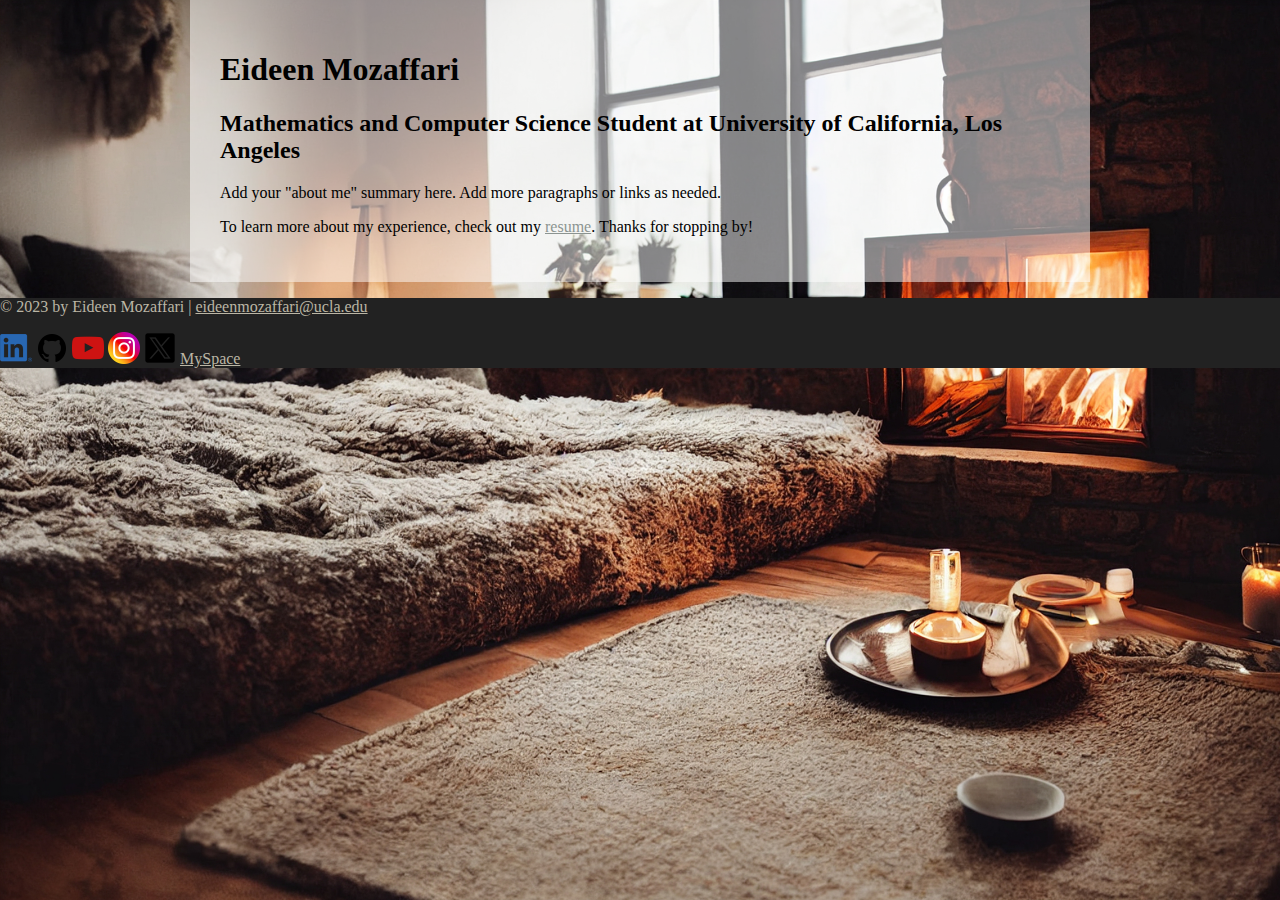
==== Portfolio/personal-site/index.html @ 9bbce8e1 "Initial Repo Setup" ====
<!DOCTYPE html>
<html lang="en" dir="ltr">
    <head>
        <meta charset="UTF-8">
        <meta name="viewport" content="width=device-width, initial-scale=1">
        <title>Eideen Mozaffari | Student</title>
        <link rel="stylesheet" href="css/styles.css">
    </head>
    <body class="home">
        <!--  //  INTRO  //  -->
        <div class="content-wrapper">
            <header>
                <!-- Start content edits below this line.-->
                <h1>Eideen Mozaffari</h1>
                <h2>Mathematics and Computer Science Student at University of California, Los Angeles</h2>

                <!-- End content edits here. -->
            </header>

            <!--  //  ABOUT ME  //  -->
            <main>
                <!-- Start content edits below this line. -->
                <p>Add your "about me" summary here. Add more paragraphs or links as needed.</p>
                <p>To learn more about my experience, check out my <a href="resume.html"> resume</a>. Thanks for stopping by!</p>

                <!-- End content edits here. -->
            </main>
        </div>

        <!--  //  FOOTER INFO, SOCIAL MEDIA  //  -->
        <footer>
            <!-- Start content edits below this line. -->
            <p>© 2023 by Eideen Mozaffari | <a href="malito:eideenmozaffari@ucla.edu">eideenmozaffari@ucla.edu</a></p>

            <!-- Add or remove any networks-->
            <ul class="socials">
                <li>
                    <a href="https://www.linkedin.com/in/eideen-mozaffari-04060b251/" target="_blank"><img src="images/icon-logo-linkedin.png" alt="My LinkedIn Account"></a>
                </li>
                <li>
                    <a href="https://github.com/EideenMoz" target="_blank"><img src="images/211904_social_github_icon.png" alt="My GitHub Account"></a>
                </li>
                <li>
                    <a href="https://www.youtube.com/channel/UC9W_M8634O5XpKN0y9t8lrw" target="_blank"><img src="images/1298778_youtube_play_video_icon.png" alt="My Youtube Channel"></a>
                </li>
                <li>
                    <a href="https://www.instagram.com/eideenmozaffari/?hl=en" target="_blank"><img src="images/3225191_app_instagram_logo_media_popular_icon.png" alt="My Instagram Account"></a>
                </li>
                <li>
                    <a href="https://twitter.com/mozaffarieideen" target="_blank"><img src="images/11053969_x_logo_twitter_new_brand_icon.png" alt="My Twitter Account"></a>
                </li>
                <li>
                    <a href="#" target="_blank">MySpace</a>
                </li>
            </ul>
            <!-- End content edits here. -->
        </footer>
    </body>
</html>
---- Portfolio/personal-site/css/styles.css ----
/* body is the "Selctor", background: paleturquoise is the "Declaration"
    background is a "Property"
    paleturquoise is the "Value"
 */

/*
COLOR PALETTE

Shark #2A2F33
Nomad #BBB6A5
Mantle #8C9491
Manatee #8C8C9C
Kabul #5B443E
Chestnut Rose #CD6858
Celeste #CECFCD

*/

/* GLOBAL STYLES 
--------------------------------------*/
html {
    box-sizing: border-box;
}

*,
*::before,
*::after {
  box-sizing: inherit;
}

html, body {
    height: 100%;
}

body {
    background: #2A2F33;
    color: black;
    margin: 0;
}

/* links */
a {
    color: #8C9491;
}

a:hover {
    color: #BBB6A5;
    text-decoration: none;      /* Removes the underline from the link */
}

/* Footer Links */
footer a {
    color: #BBB6A5;

}

footer a:hover {
    color: #8C9491;
}

/* buttons */
.btn {
    background: #CD6858;
    color: #BBB6A5;
    text-decoration: none;
}

.content-wrapper {
    margin: 0 auto;
    padding: 30px;
    max-width: 900px;
}

/* HOME
--------------------------------------*/
.home {
    background: url(../images/2400-comfortable-apartment-with-bright-and-cozy-interior-design.jpg) no-repeat;
    background-size: cover;
}

.home .content-wrapper {
    /* background: color / opacity */
    background: rgba(255, 255, 255, 0.5);
}

/* RESUME
--------------------------------------*/
.resume header::before {
    background: url(../images/2400-comfortable-apartment-with-bright-and-cozy-interior-design.jpg) no-repeat;
    background-position: top;
    background-size: cover;
    content: "";
    display: block;
    height: 400px;
}

/* Profile
--------------------------------------*/

/* Projects
--------------------------------------*/

/* Work Experience
--------------------------------------*/

/* Education
--------------------------------------*/

/* FOOTER
--------------------------------------*/
footer {
    background: #222222;
    color: #BBB6A5;
}

footer ul.socials {
    list-style-type: none;
    padding: 0;
}

footer ul.socials li {
    display: inline-block;
}

footer ul.socials img {
    width: 32px;
}
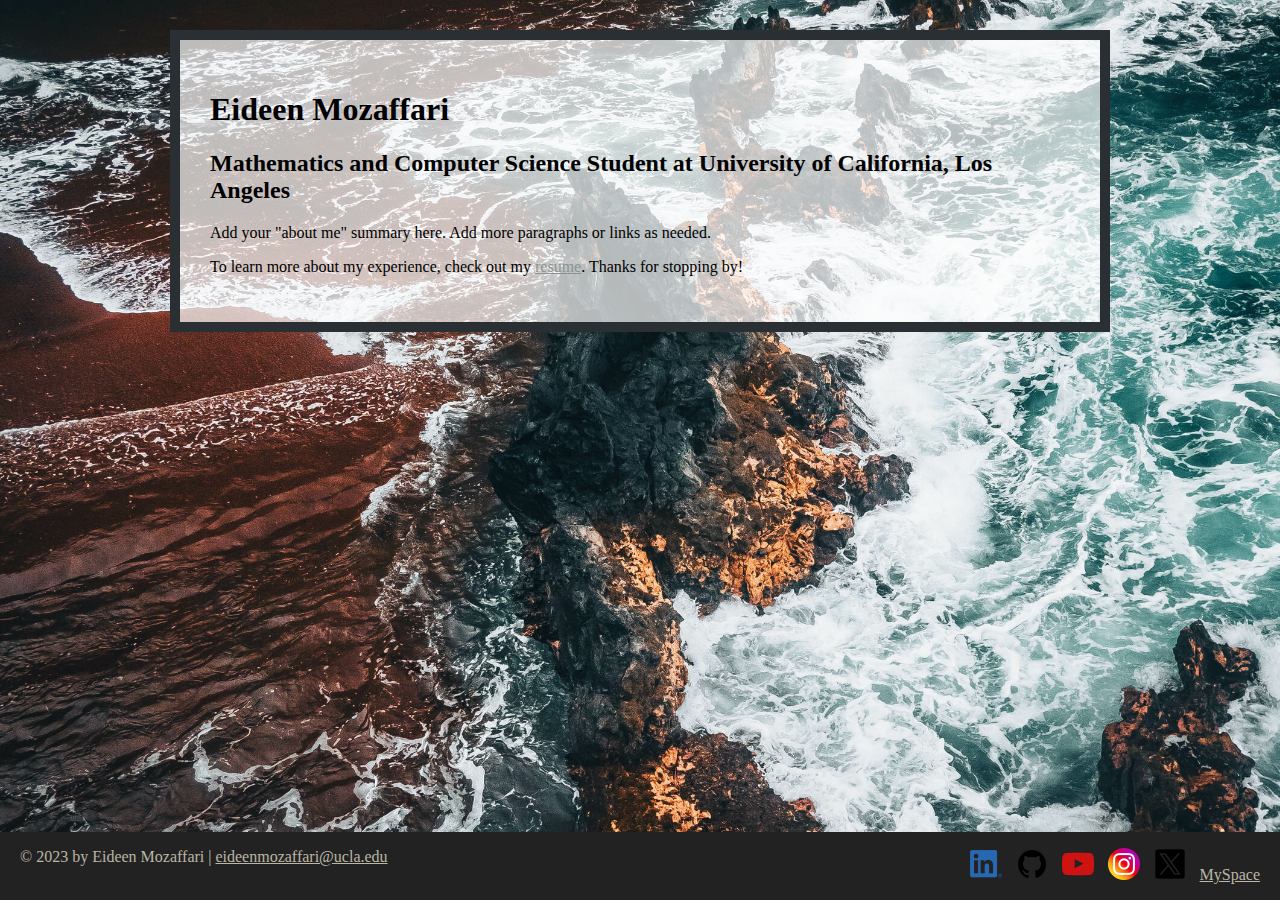
==== commit 3dc701e7: "Sticky Footer/Flex Box Additions" ====
--- a/Portfolio/personal-site/index.html
+++ b/Portfolio/personal-site/index.html
@@ -9,22 +9,24 @@
     <body class="home">
         <!--  //  INTRO  //  -->
         <div class="content-wrapper">
-            <header>
-                <!-- Start content edits below this line.-->
-                <h1>Eideen Mozaffari</h1>
-                <h2>Mathematics and Computer Science Student at University of California, Los Angeles</h2>
+            <div class="content-bg">
+                <header>
+                    <!-- Start content edits below this line.-->
+                    <h1>Eideen Mozaffari</h1>
+                    <h2>Mathematics and Computer Science Student at University of California, Los Angeles</h2>
 
-                <!-- End content edits here. -->
-            </header>
+                    <!-- End content edits here. -->
+                </header>
 
-            <!--  //  ABOUT ME  //  -->
-            <main>
-                <!-- Start content edits below this line. -->
-                <p>Add your "about me" summary here. Add more paragraphs or links as needed.</p>
-                <p>To learn more about my experience, check out my <a href="resume.html"> resume</a>. Thanks for stopping by!</p>
+                <!--  //  ABOUT ME  //  -->
+                <main>
+                    <!-- Start content edits below this line. -->
+                    <p>Add your "about me" summary here. Add more paragraphs or links as needed.</p>
+                    <p>To learn more about my experience, check out my <a href="resume.html"> resume</a>. Thanks for stopping by!</p>
 
-                <!-- End content edits here. -->
-            </main>
+                    <!-- End content edits here. -->
+                </main>
+            </div>
         </div>
 
         <!--  //  FOOTER INFO, SOCIAL MEDIA  //  -->
--- a/Portfolio/personal-site/css/styles.css
+++ b/Portfolio/personal-site/css/styles.css
@@ -44,7 +44,7 @@
 }
 
 a:hover {
-    color: #BBB6A5;
+    color: #CD6858;
     text-decoration: none;      /* Removes the underline from the link */
 }
 
@@ -60,38 +60,69 @@
 
 /* buttons */
 .btn {
-    background: #CD6858;
-    color: #BBB6A5;
+    background: #BBB6A5;
+    color: #2A2F33;
+    padding: 5px;
     text-decoration: none;
 }
 
+/* content wrapper for both pages */
 .content-wrapper {
     margin: 0 auto;
     padding: 30px;
-    max-width: 900px;
+    max-width: 1000px;
 }
 
 /* HOME
 --------------------------------------*/
 .home {
-    background: url(../images/2400-comfortable-apartment-with-bright-and-cozy-interior-design.jpg) no-repeat;
+    background: url(../images/2400-waves-on-kaihalulu-red-sand-beach-in-maui-hawaii.jpg) no-repeat;
     background-size: cover;
+    display: flex;
+    flex-direction: column;
 }
 
 .home .content-wrapper {
+    flex-grow: 1;
+    flex-shrink: 0;
+    flex-basis: auto;
+}
+
+.content-bg {
     /* background: color / opacity */
-    background: rgba(255, 255, 255, 0.5);
+    background: rgba(255, 255, 255, 0.7);
+    padding: 30px;
+    border: 10px solid #2A2F33;
 }
 
 /* RESUME
 --------------------------------------*/
 .resume header::before {
-    background: url(../images/2400-comfortable-apartment-with-bright-and-cozy-interior-design.jpg) no-repeat;
+    background: url(../images/2400-waves-on-kaihalulu-red-sand-beach-in-maui-hawaii.jpg) no-repeat;
     background-position: top;
     background-size: cover;
     content: "";
     display: block;
-    height: 400px;
+    height: 200px;
+}
+
+.resume {
+    color: #BBB6A5;
+}
+
+.resume-section {
+    margin-bottom: 100px;
+}
+
+.resume-section h2 {
+    border-bottom: 2px dashed #BBB6A5;
+}
+
+.resume-download {
+    position: fixed;
+    top: 5px;
+    left: 5px;
+    padding: 10px;
 }
 
 /* Profile
@@ -99,6 +130,15 @@
 
 /* Projects
 --------------------------------------*/
+.project-item {
+    display: flow-root;
+    margin: 30px 0;     /* 30px top and bottom, 0px left and right */
+}
+.project-item img {
+    width: 300px;
+    float: left;
+    margin-right: 20px;
+}
 
 /* Work Experience
 --------------------------------------*/
@@ -111,6 +151,10 @@
 footer {
     background: #222222;
     color: #BBB6A5;
+    display: flex;
+    justify-content: space-between;
+    padding-left: 20px;
+    padding-right: 20px;
 }
 
 footer ul.socials {
@@ -120,12 +164,16 @@
 
 footer ul.socials li {
     display: inline-block;
+    margin-left: 10px;
 }
 
 footer ul.socials img {
     width: 32px;
 }
 
+footer ul.socials img:hover {
+    opacity: 0.3;
+}
 
 
 
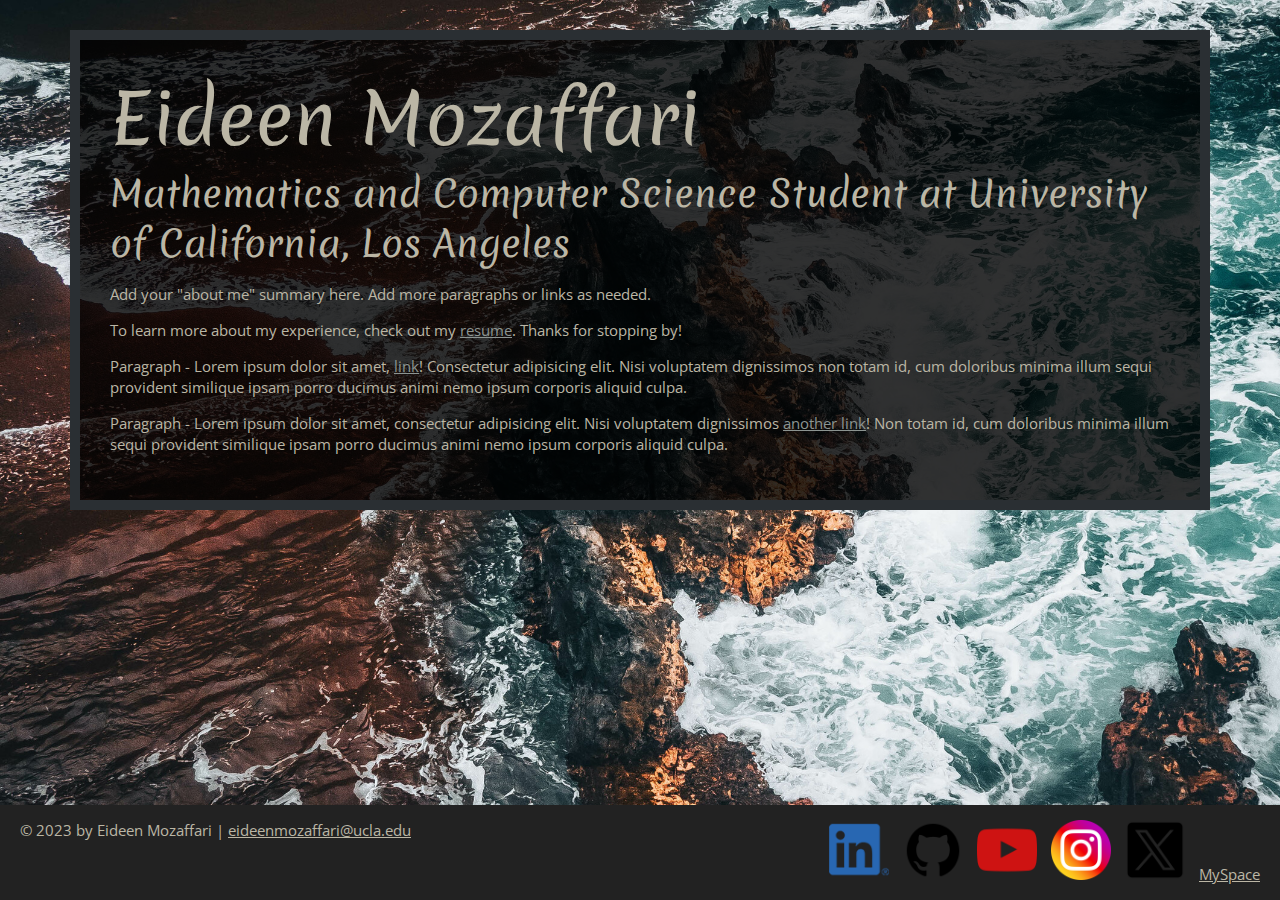
==== commit bd78c385: "Updated Fonts, Socials in Footer Width, adjusted margins in Education and Work Experience Sections" ====
--- a/Portfolio/personal-site/index.html
+++ b/Portfolio/personal-site/index.html
@@ -4,6 +4,9 @@
         <meta charset="UTF-8">
         <meta name="viewport" content="width=device-width, initial-scale=1">
         <title>Eideen Mozaffari | Student</title>
+        <link rel="preconnect" href="https://fonts.googleapis.com">
+        <link rel="preconnect" href="https://fonts.gstatic.com" crossorigin>
+        <link href="https://fonts.googleapis.com/css2?family=Merienda&family=Open+Sans&display=swap" rel="stylesheet">
         <link rel="stylesheet" href="css/styles.css">
     </head>
     <body class="home">
@@ -23,6 +26,9 @@
                     <!-- Start content edits below this line. -->
                     <p>Add your "about me" summary here. Add more paragraphs or links as needed.</p>
                     <p>To learn more about my experience, check out my <a href="resume.html"> resume</a>. Thanks for stopping by!</p>
+                    <p>Paragraph - Lorem ipsum dolor sit amet, <a href="#">link</a>! Consectetur adipisicing elit. Nisi voluptatem dignissimos non totam id, cum doloribus minima illum sequi provident similique ipsam porro ducimus animi nemo ipsum corporis aliquid culpa.</p>
+                    <p>Paragraph - Lorem ipsum dolor sit amet, consectetur adipisicing elit. Nisi voluptatem dignissimos <a href="#">another link</a>! Non totam id, cum doloribus minima illum sequi provident similique ipsam porro ducimus animi nemo ipsum corporis aliquid culpa.</p>
+
 
                     <!-- End content edits here. -->
                 </main>
--- a/Portfolio/personal-site/css/styles.css
+++ b/Portfolio/personal-site/css/styles.css
@@ -20,6 +20,7 @@
 --------------------------------------*/
 html {
     box-sizing: border-box;
+    font-size: 62.5%;       /* set default font-size to 10px */
 }
 
 *,
@@ -27,15 +28,36 @@
 *::after {
   box-sizing: inherit;
 }
-
-html, body {
+/* https://stackoverflow.com/questions/6654958/make-body-have-100-of-the-browser-height */
+html {
     height: 100%;
 }
 
 body {
+    min-height: 100%;
     background: #2A2F33;
-    color: black;
-    margin: 0;
+    margin: 0;
+    font-family: 'Open Sans', sans-serif;
+    font-size: 1.5rem;
+    line-height: 1.4;
+}
+
+h1, h2, h3 {
+    font-family: 'Merienda', cursive;
+    font-weight: 400;
+    margin: 0;
+}
+
+h1 {
+    font-size: 7rem;
+}
+
+h2 {
+    font-size: 3.6rem;
+}
+
+h3 {
+    font-size: 2.4rem;
 }
 
 /* links */
@@ -62,15 +84,20 @@
 .btn {
     background: #BBB6A5;
     color: #2A2F33;
-    padding: 5px;
     text-decoration: none;
+    text-transform: uppercase;
+    display: inline-block;
+    padding: 7px;
+    letter-spacing: 0.02em;
+    line-height: 1;
+    border-radius: 8px;
 }
 
 /* content wrapper for both pages */
 .content-wrapper {
     margin: 0 auto;
     padding: 30px;
-    max-width: 1000px;
+    max-width: 1200px;
 }
 
 /* HOME
@@ -90,7 +117,8 @@
 
 .content-bg {
     /* background: color / opacity */
-    background: rgba(255, 255, 255, 0.7);
+    background: rgba(0, 0, 0, 0.8);
+    color: #BBB6A5;
     padding: 30px;
     border: 10px solid #2A2F33;
 }
@@ -123,6 +151,7 @@
     top: 5px;
     left: 5px;
     padding: 10px;
+    font-size: 1.6rem;
 }
 
 /* Profile
@@ -142,9 +171,35 @@
 
 /* Work Experience
 --------------------------------------*/
+.work-item {
+    display: grid;
+    grid-template-columns: 300px 1fr;   /* 300px matches width of project section pictures, 1fr fills the remaining space in grid */
+    column-gap: 20px;
+    margin-top: 30px;
+    margin-bottom: 30px;
+}
+
+.work-details p {
+    margin: 0;
+}
+
+.work-summary p:first-child {
+    margin-top: 0;
+}
+
+
 
 /* Education
 --------------------------------------*/
+.education-item {
+    margin-top: 30px;
+    margin-bottom: 30px;;
+}
+
+.education-item p {
+    margin: 0;
+}
+
 
 /* FOOTER
 --------------------------------------*/
@@ -168,7 +223,7 @@
 }
 
 footer ul.socials img {
-    width: 32px;
+    width: 60px;
 }
 
 footer ul.socials img:hover {
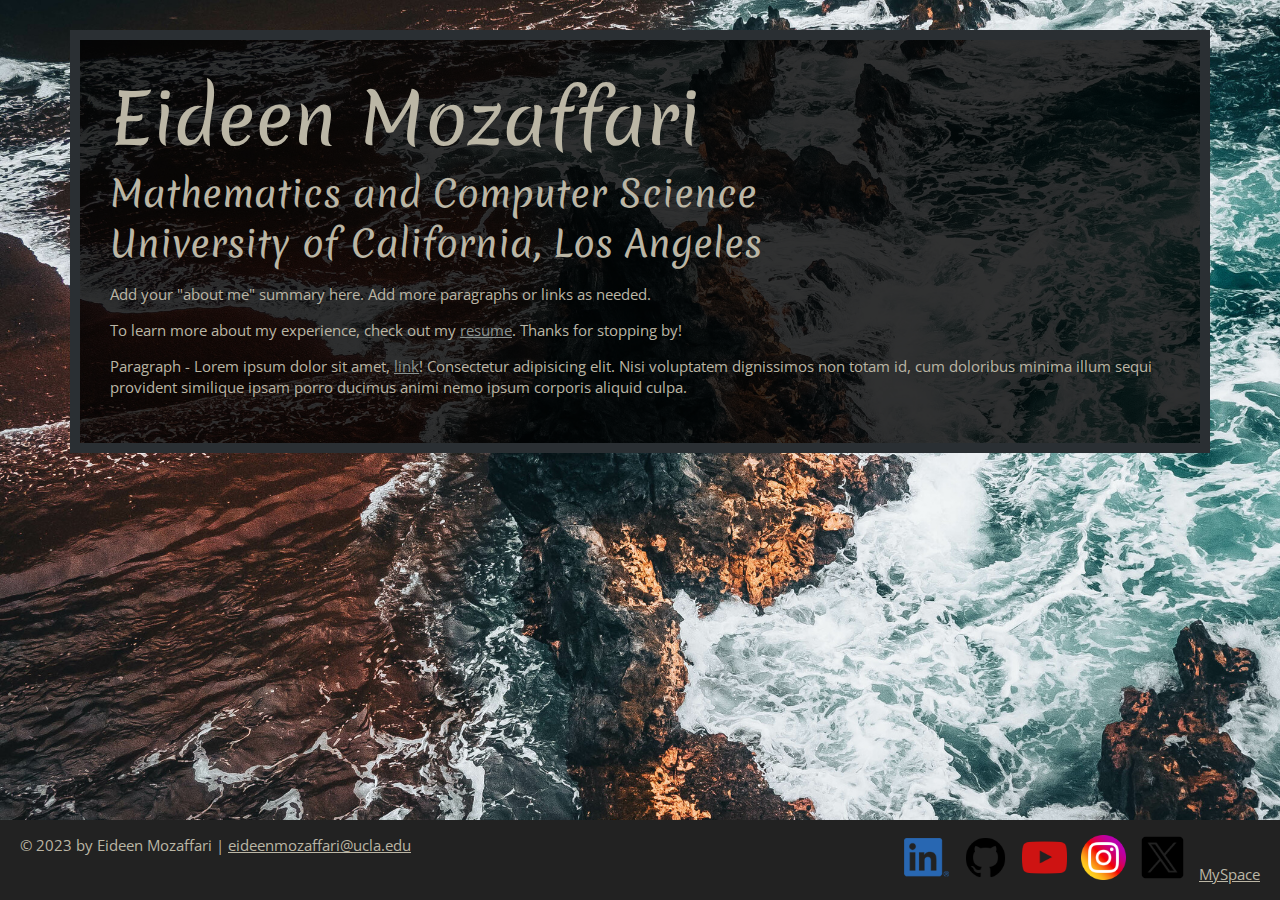
==== commit e215d41d: "Added media queries" ====
--- a/Portfolio/personal-site/index.html
+++ b/Portfolio/personal-site/index.html
@@ -16,7 +16,7 @@
                 <header>
                     <!-- Start content edits below this line.-->
                     <h1>Eideen Mozaffari</h1>
-                    <h2>Mathematics and Computer Science Student at University of California, Los Angeles</h2>
+                    <h2>Mathematics and Computer Science<br/> University of California, Los Angeles</h2>
 
                     <!-- End content edits here. -->
                 </header>
@@ -27,8 +27,6 @@
                     <p>Add your "about me" summary here. Add more paragraphs or links as needed.</p>
                     <p>To learn more about my experience, check out my <a href="resume.html"> resume</a>. Thanks for stopping by!</p>
                     <p>Paragraph - Lorem ipsum dolor sit amet, <a href="#">link</a>! Consectetur adipisicing elit. Nisi voluptatem dignissimos non totam id, cum doloribus minima illum sequi provident similique ipsam porro ducimus animi nemo ipsum corporis aliquid culpa.</p>
-                    <p>Paragraph - Lorem ipsum dolor sit amet, consectetur adipisicing elit. Nisi voluptatem dignissimos <a href="#">another link</a>! Non totam id, cum doloribus minima illum sequi provident similique ipsam porro ducimus animi nemo ipsum corporis aliquid culpa.</p>
-
 
                     <!-- End content edits here. -->
                 </main>
--- a/Portfolio/personal-site/css/styles.css
+++ b/Portfolio/personal-site/css/styles.css
@@ -123,6 +123,18 @@
     border: 10px solid #2A2F33;
 }
 
+@media screen and (max-width:650px) {
+    .home .content-wrapper {
+        padding: 10px;
+    }
+
+    .home .content-bg {
+        padding: 10px;
+    }
+}
+
+
+
 /* RESUME
 --------------------------------------*/
 .resume header::before {
@@ -154,27 +166,72 @@
     font-size: 1.6rem;
 }
 
+@media screen and (max-width:1200px) {
+    .resume-download {
+        position: absolute;
+    }
+}
+
+@media screen and (max-width:820px) {
+    .resume header::before {
+        height: 150px;
+    }
+    h1 {
+        font-size: 3.54rem;
+        margin-bottom: 10px;
+    }
+    h2 {
+        font-size: 1.673rem;
+    }
+}
+
 /* Profile
 --------------------------------------*/
 
 /* Projects
 --------------------------------------*/
 .project-item {
-    display: flow-root;
     margin: 30px 0;     /* 30px top and bottom, 0px left and right */
 }
+
 .project-item img {
     width: 300px;
-    float: left;
-    margin-right: 20px;
-}
+}
+
+@media screen and (min-width:860px) {
+    .project-item {
+        display: flow-root;
+    }
+    .project-item img {
+        float: left;
+        margin-right: 20px;
+    }
+}
+
+@media screen and (min-width:650px) and (max-width:859px) {
+    .project-wrapper {
+        display: grid;
+        grid-template-columns: repeat(2, 1fr);      /* Create two columns for our grid, equally spaceed */
+        column-gap: 20px;
+    }
+
+    .project-item img {
+        width: 100%;
+    }
+}
+
+@media screen and (max-width:500px) {
+    .project-item img {
+        width: 100%;
+        margin-bottom: 10px;
+    }
+}
+
+
 
 /* Work Experience
 --------------------------------------*/
 .work-item {
-    display: grid;
-    grid-template-columns: 300px 1fr;   /* 300px matches width of project section pictures, 1fr fills the remaining space in grid */
-    column-gap: 20px;
     margin-top: 30px;
     margin-bottom: 30px;
 }
@@ -183,10 +240,17 @@
     margin: 0;
 }
 
-.work-summary p:first-child {
-    margin-top: 0;
-}
-
+@media screen and (min-width:860px) {
+    .work-item {
+        display: grid;
+        grid-template-columns: 300px 1fr;   /* 300px matches width of project section pictures, 1fr fills the remaining space in grid */
+        column-gap: 20px;
+    }
+
+    .work-summary p:first-child {
+        margin-top: 0;
+    }
+}
 
 
 /* Education
@@ -206,10 +270,6 @@
 footer {
     background: #222222;
     color: #BBB6A5;
-    display: flex;
-    justify-content: space-between;
-    padding-left: 20px;
-    padding-right: 20px;
 }
 
 footer ul.socials {
@@ -223,12 +283,28 @@
 }
 
 footer ul.socials img {
-    width: 60px;
+    width: 45px;
 }
 
 footer ul.socials img:hover {
     opacity: 0.3;
 }
 
-
-
+@media screen and (min-width:820px) {
+    footer {
+        display: flex;
+        justify-content: space-between;
+        padding-left: 20px;
+        padding-right: 20px;
+    }
+}
+
+@media screen and (max-width:859px) {
+    footer {
+        text-align: center;
+        padding: 10px;
+    }
+}
+
+
+
